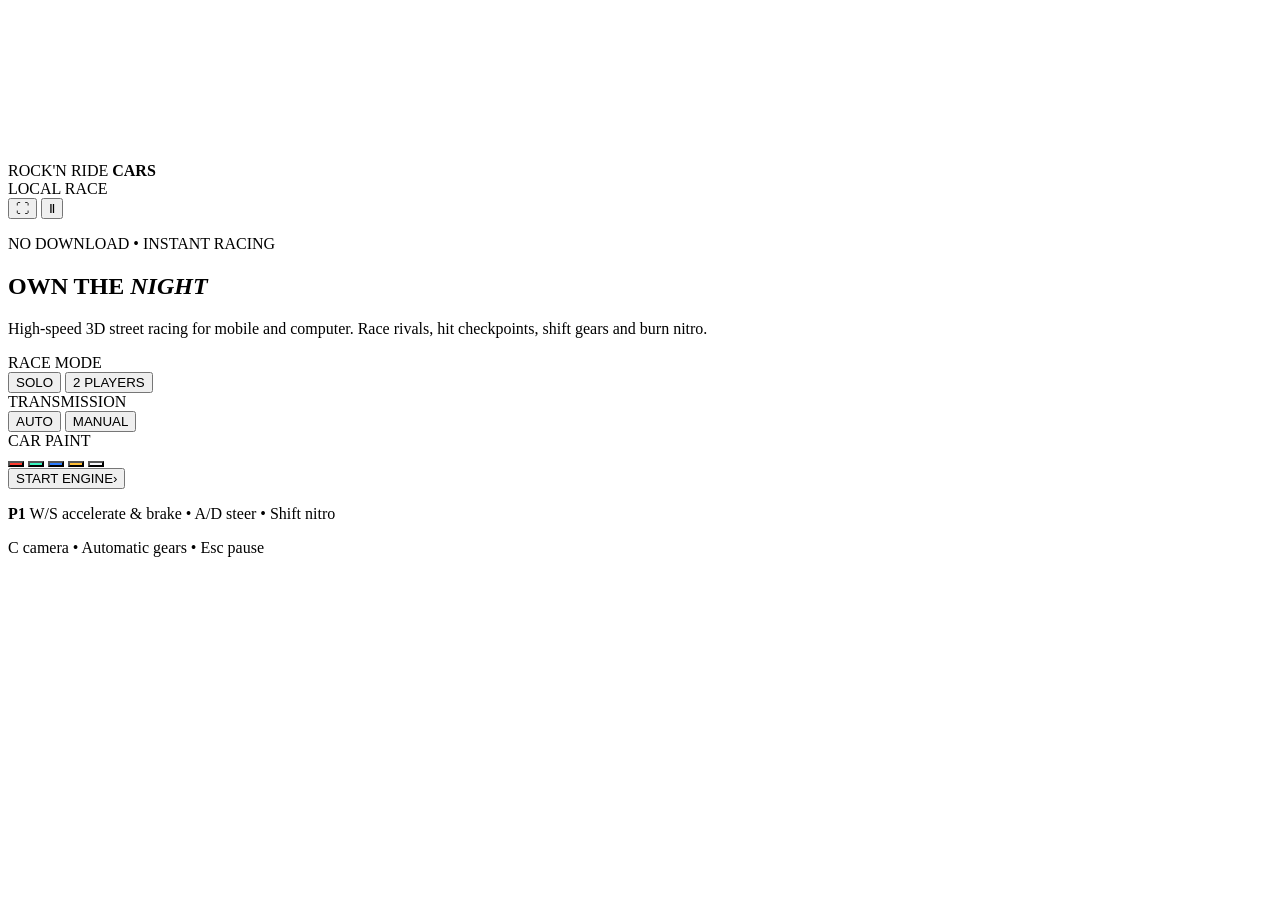
==== index.html @ 10d368f8 "Rename Index.html to index.html" ====
<!DOCTYPE html>
<html lang="en">
<head>
  <meta charset="utf-8">
  <meta name="viewport" content="width=device-width, initial-scale=1">

  <link rel="stylesheet" href="./assets/index-Cv9ylSFN.css">

  <link rel="modulepreload" href="./assets/layout-segment-context-C8L0Ad8T.js">
  <link rel="modulepreload" href="./assets/rolldown-runtime-S-ySWqyJ.js">
  <link rel="modulepreload" href="./assets/index-2j31kz5r.js">
  <link rel="modulepreload" href="./assets/framework-CXnKph_e.js">
  <link rel="modulepreload" href="./assets/page-BLge-e2k.js">

  <title>Rock'n Ride Cars</title>

  <meta
    name="description"
    content="A high-speed 3D car simulator for mobile and computer, with local multiplayer, gears, nitro and multiple cameras."
  >

  <meta name="viewport" content="width=device-width, initial-scale=1">
</head>

<body>

  <main class="game-shell">

    <div
      class="game-canvas"
      aria-label="3D night city racing game">
      <canvas
        data-engine="three.js r185">
      </canvas>
    </div>

    <header class="topbar">
      <div class="brand">
        <span>ROCK'N RIDE</span> <b>CARS</b>
      </div>

      <div class="live-pill">
        <i></i> LOCAL RACE
      </div>

      <div class="top-actions">
        <button class="icon-button" aria-label="Fullscreen">
          ⛶
        </button>

        <button class="icon-button" aria-label="Pause">
          Ⅱ
        </button>
      </div>
    </header>

    <section class="menu-card">

      <p class="eyebrow">
        NO DOWNLOAD • INSTANT RACING
      </p>

      <h1>
        OWN THE <em>NIGHT</em>
      </h1>

      <p class="intro">
        High-speed 3D street racing for mobile and computer.
        Race rivals, hit checkpoints, shift gears and burn nitro.
      </p>

      <div class="setup-grid">

        <div class="setting">
          <label>RACE MODE</label>

          <div class="segmented">
            <button class="active">SOLO</button>
            <button>2 PLAYERS</button>
          </div>
        </div>

        <div class="setting">
          <label>TRANSMISSION</label>

          <div class="segmented">
            <button class="active">AUTO</button>
            <button>MANUAL</button>
          </div>
        </div>

        <div class="setting paint-setting">
          <label>CAR PAINT</label>

          <div class="paint-row">
            <button
              aria-label="Choose #ff3b30 car"
              class="selected"
              style="background:#ff3b30">
            </button>

            <button
              aria-label="Choose #38f7c0 car"
              style="background:#38f7c0">
            </button>

            <button
              aria-label="Choose #2c7cff car"
              style="background:#2c7cff">
            </button>

            <button
              aria-label="Choose #ffbf35 car"
              style="background:#ffbf35">
            </button>

            <button
              aria-label="Choose #f7f7fb car"
              style="background:#f7f7fb">
            </button>
          </div>
        </div>

      </div>

      <button class="start-button">
        START ENGINE<span>›</span>
      </button>

      <div class="controls-help">
        <p>
          <b>P1</b>
          W/S accelerate &amp; brake • A/D steer • Shift nitro
        </p>

        <p>
          C camera • Automatic gears • Esc pause
        </p>
      </div>

    </section>

    <div class="scanlines"></div>

  </main>

  <script type="module">
    import "./assets/index-2j31kz5r.js";
  </script>

</body>
</html>
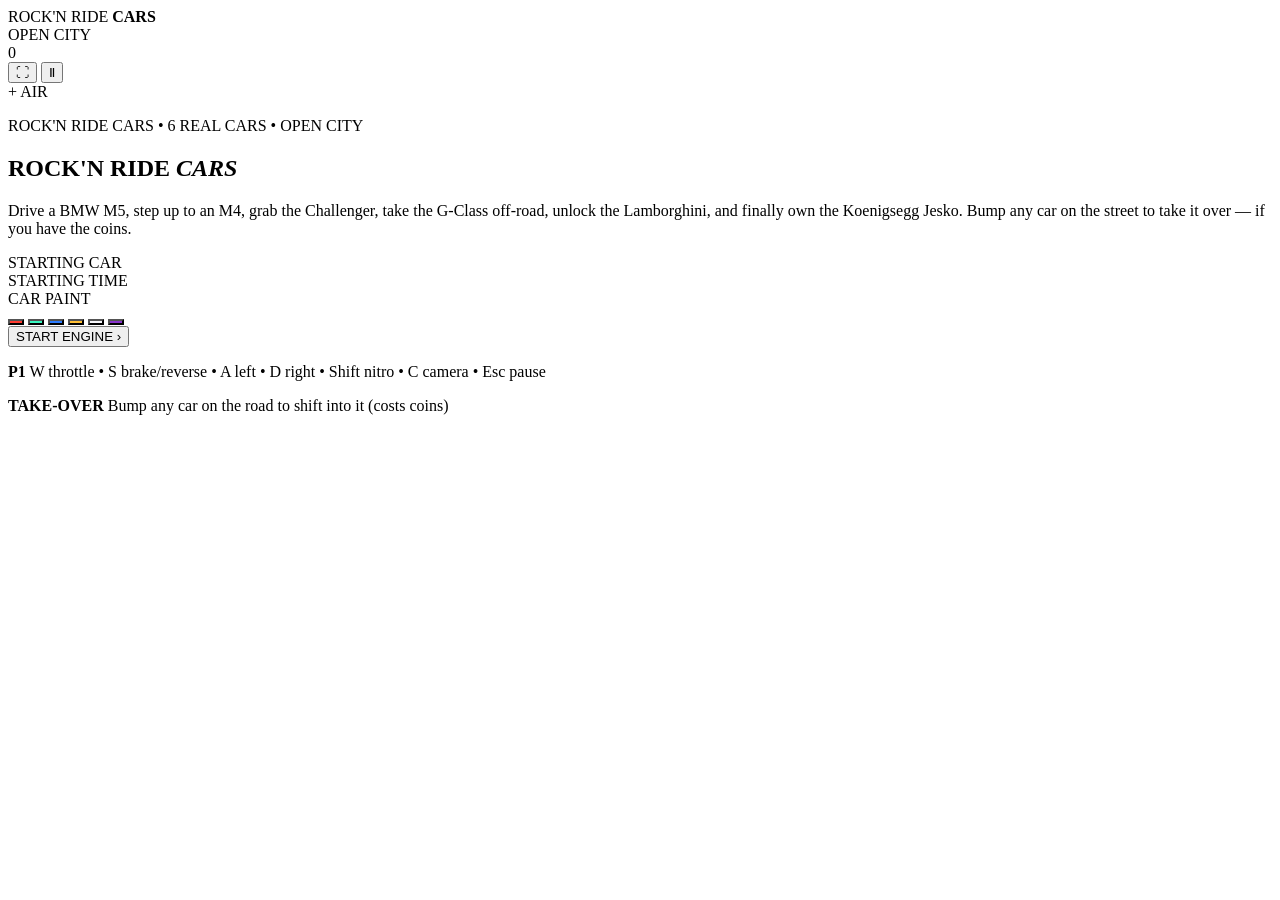
==== commit a8b06d53: "Update and rename deepseek_html_20260910_0acfd7.html to index.html" ====
--- a/index.html
+++ b/index.html
@@ -1,152 +1,75 @@
-<!DOCTYPE html>
-<html lang="en">
-<head>
-  <meta charset="utf-8">
-  <meta name="viewport" content="width=device-width, initial-scale=1">
-
-  <link rel="stylesheet" href="./assets/index-Cv9ylSFN.css">
-
-  <link rel="modulepreload" href="./assets/layout-segment-context-C8L0Ad8T.js">
-  <link rel="modulepreload" href="./assets/rolldown-runtime-S-ySWqyJ.js">
-  <link rel="modulepreload" href="./assets/index-2j31kz5r.js">
-  <link rel="modulepreload" href="./assets/framework-CXnKph_e.js">
-  <link rel="modulepreload" href="./assets/page-BLge-e2k.js">
-
-  <title>Rock'n Ride Cars</title>
-
-  <meta
-    name="description"
-    content="A high-speed 3D car simulator for mobile and computer, with local multiplayer, gears, nitro and multiple cameras."
-  >
-
-  <meta name="viewport" content="width=device-width, initial-scale=1">
-</head>
-
-<body>
-
-  <main class="game-shell">
-
-    <div
-      class="game-canvas"
-      aria-label="3D night city racing game">
-      <canvas
-        data-engine="three.js r185">
-      </canvas>
-    </div>
-
-    <header class="topbar">
-      <div class="brand">
-        <span>ROCK'N RIDE</span> <b>CARS</b>
-      </div>
-
-      <div class="live-pill">
-        <i></i> LOCAL RACE
-      </div>
-
-      <div class="top-actions">
-        <button class="icon-button" aria-label="Fullscreen">
-          ⛶
-        </button>
-
-        <button class="icon-button" aria-label="Pause">
-          Ⅱ
-        </button>
-      </div>
-    </header>
-
-    <section class="menu-card">
-
-      <p class="eyebrow">
-        NO DOWNLOAD • INSTANT RACING
-      </p>
-
-      <h1>
-        OWN THE <em>NIGHT</em>
-      </h1>
-
-      <p class="intro">
-        High-speed 3D street racing for mobile and computer.
-        Race rivals, hit checkpoints, shift gears and burn nitro.
-      </p>
-
-      <div class="setup-grid">
-
-        <div class="setting">
-          <label>RACE MODE</label>
-
-          <div class="segmented">
-            <button class="active">SOLO</button>
-            <button>2 PLAYERS</button>
-          </div>
-        </div>
-
-        <div class="setting">
-          <label>TRANSMISSION</label>
-
-          <div class="segmented">
-            <button class="active">AUTO</button>
-            <button>MANUAL</button>
-          </div>
-        </div>
-
-        <div class="setting paint-setting">
-          <label>CAR PAINT</label>
-
-          <div class="paint-row">
-            <button
-              aria-label="Choose #ff3b30 car"
-              class="selected"
-              style="background:#ff3b30">
-            </button>
-
-            <button
-              aria-label="Choose #38f7c0 car"
-              style="background:#38f7c0">
-            </button>
-
-            <button
-              aria-label="Choose #2c7cff car"
-              style="background:#2c7cff">
-            </button>
-
-            <button
-              aria-label="Choose #ffbf35 car"
-              style="background:#ffbf35">
-            </button>
-
-            <button
-              aria-label="Choose #f7f7fb car"
-              style="background:#f7f7fb">
-            </button>
-          </div>
-        </div>
-
-      </div>
-
-      <button class="start-button">
-        START ENGINE<span>›</span>
-      </button>
-
-      <div class="controls-help">
-        <p>
-          <b>P1</b>
-          W/S accelerate &amp; brake • A/D steer • Shift nitro
-        </p>
-
-        <p>
-          C camera • Automatic gears • Esc pause
-        </p>
-      </div>
-
-    </section>
-
-    <div class="scanlines"></div>
-
-  </main>
-
-  <script type="module">
-    import "./assets/index-2j31kz5r.js";
-  </script>
-
-</body>
-</html>
+<!DOCTYPE html>
+<html lang="en">
+<head>
+  <meta charset="utf-8" />
+  <meta name="viewport" content="width=device-width,initial-scale=1,maximum-scale=1,user-scalable=no" />
+  <title>Rock'n Ride Cars</title>
+  <link rel="stylesheet" href="styles.css" />
+  <script type="importmap">
+  { "imports": { "three": "https://unpkg.com/three@0.185.0/build/three.module.js" } }
+  </script>
+</head>
+<body>
+<main class="game-shell">
+  <div class="game-canvas" id="canvas"></div>
+  <header class="topbar">
+    <div class="brand"><span>ROCK'N</span> RIDE <b>CARS</b></div>
+    <div class="live-pill"><i></i> OPEN CITY</div>
+    <div class="top-actions">
+      <div class="coin-pill"><i></i><span id="coinCount">0</span></div>
+      <button class="icon-button" id="fsBtn">⛶</button>
+      <button class="icon-button" id="pauseBtn">Ⅱ</button>
+    </div>
+  </header>
+  <section class="race-hud" id="hud" style="display:none">
+    <div class="speed-block"><strong id="speedEl">0</strong><span>KM/H</span></div>
+    <div class="gear-block"><small>GEAR</small><b id="gearEl">N</b></div>
+    <div class="nitro-block"><span>NITRO</span><div><i id="nitroEl" style="width:100%"></i></div></div>
+  </section>
+  <section class="race-info" id="info" style="display:none">
+    <span>SCORE <b id="scoreEl">0</b></span>
+    <span>STUNT <b id="cpEl">0/20</b></span>
+    <span>AIRBORNE <b id="airEl">0.0s</b></span>
+    <span>BEST AIR <b id="bestAirEl">0.0s</b></span>
+    <span>CAR <b id="carClassEl">BMW M5</b></span>
+  </section>
+  <div class="clock" id="clock" style="display:none"><small>TIME</small><span id="clockEl">12:00</span></div>
+  <div class="airpop" id="airPop">+ AIR</div>
+  <div class="swap-hint" id="swapHint"></div>
+  <div class="touch-controls p1-controls" id="p1Ctl" style="display:none">
+    <button data-key="a">◀</button><button data-key="d">▶</button>
+  </div>
+  <div class="touch-controls pedals" id="pedalCtl" style="display:none">
+    <button data-key="shift" class="nitro-button">N₂O</button>
+    <button data-key="s" class="brake-button">BRAKE</button>
+    <button data-key="w" class="gas-button">ACC</button>
+  </div>
+  <section class="menu-card" id="menu">
+    <p class="eyebrow">ROCK'N RIDE CARS • 6 REAL CARS • OPEN CITY</p>
+    <h1>ROCK'N RIDE <em>CARS</em></h1>
+    <p class="intro">Drive a BMW M5, step up to an M4, grab the Challenger, take the G-Class off-road, unlock the Lamborghini, and finally own the Koenigsegg Jesko. Bump any car on the street to take it over — if you have the coins.</p>
+    <div class="setup-grid">
+      <div class="setting"><label>STARTING CAR</label><div class="car-grid" id="carGrid"></div></div>
+      <div class="setting"><label>STARTING TIME</label><div class="time-grid" id="timeGrid"></div></div>
+      <div class="setting"><label>CAR PAINT</label><div class="paint-row" id="paintRow">
+        <button data-color="#ff3b30" class="selected" style="background:#ff3b30"></button>
+        <button data-color="#38f7c0" style="background:#38f7c0"></button>
+        <button data-color="#2c7cff" style="background:#2c7cff"></button>
+        <button data-color="#ffbf35" style="background:#ffbf35"></button>
+        <button data-color="#f7f7fb" style="background:#f7f7fb"></button>
+        <button data-color="#8833cc" style="background:#8833cc"></button>
+      </div></div>
+    </div>
+    <button class="start-button" id="startBtn">START ENGINE <span>›</span></button>
+    <div class="controls-help">
+      <p><b>P1</b> W throttle • S brake/reverse • A left • D right • Shift nitro • C camera • Esc pause</p>
+      <p><b>TAKE-OVER</b> Bump any car on the road to shift into it (costs coins)</p>
+    </div>
+  </section>
+  <div class="scanlines"></div>
+</main>
+<script type="module" src="js/main.js"></script>
+</body>
+</html><script type="module" src="js/main.js"></script>
+</body>
+</html>
